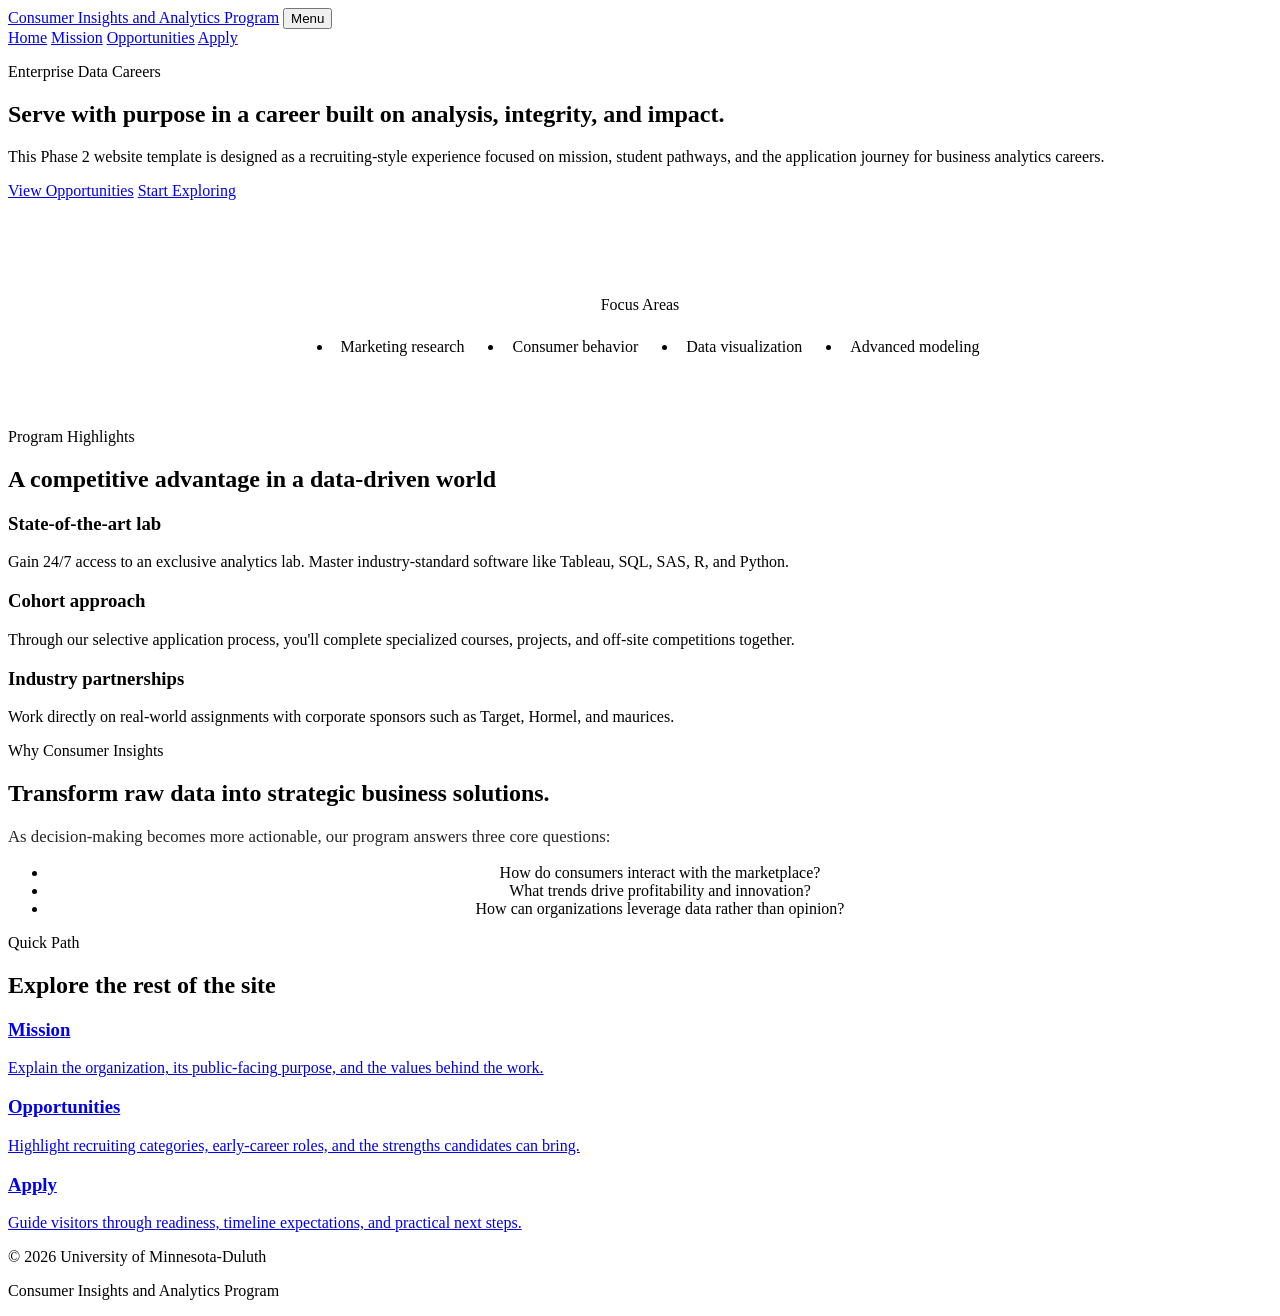
==== index.html @ dcd32820 "Add files via upload" ====
<!DOCTYPE html>
<html lang="en">
<head>
    <meta charset="UTF-8">
    <meta name="viewport" content="width=device-width, initial-scale=1.0">
    <meta name="description" content="Consumer Insights and Analytics recruiting website highlighting mission, career paths, and application guidance.">
    <title>Consumer Insights and Analytics | Careers With Impact</title>
    <link rel="stylesheet" href="css/style.css">
</head>
<body>
    <header class="site-header">
        <div class="container topbar">
            <a class="brand" href="index.html">Consumer Insights and Analytics Program</a>
            <button class="menu-toggle" type="button" aria-expanded="false" aria-controls="site-nav">Menu</button>
            <nav id="site-nav" class="site-nav">
                <a class="active" href="index.html">Home</a>
                <a href="mission.html">Mission</a>
                <a href="opportunities.html">Opportunities</a>
                <a href="apply.html">Apply</a>
            </nav>
        </div>
    </header>

    <main>
        <section class="hero">
            <div class="container">
                <div class="hero-centered">
                    <p class="eyebrow">Enterprise Data Careers</p>
                    <h1>Serve with purpose in a career built on analysis, integrity, and impact.</h1>
                    <p class="lead">
                        This Phase 2 website template is designed as a recruiting-style experience focused on mission, student pathways, and the application journey for business analytics careers.
                    </p>
                    <div class="hero-actions">
                        <a class="button button-primary" href="opportunities.html">View Opportunities</a>
                        <a class="button button-secondary" href="apply.html">Start Exploring</a>
                    </div>
                </div>
                
                <aside class="hero-panel" style="max-width: 860px; margin: 3rem auto 0; text-align: center; padding: 2rem;">
                    <p class="panel-label" style="display: flex; flex-direction: column; align-items: center;">Focus Areas</p>
                    <ul class="panel-list" style="display: flex; gap: 2rem; justify-content: center; flex-wrap: wrap;">
                        <li style="border: none; padding: 0.5rem;">Marketing research</li>
                        <li style="border: none; padding: 0.5rem;">Consumer behavior</li>
                        <li style="border: none; padding: 0.5rem;">Data visualization</li>
                        <li style="border: none; padding: 0.5rem;">Advanced modeling</li>
                    </ul>
                </aside>
            </div>
        </section>

        <section class="section">
            <div class="container">
                <div class="section-heading">
                    <p class="eyebrow">Program Highlights</p>
                    <h2>A competitive advantage in a data-driven world</h2>
                </div>
                <div class="card-grid three-up">
                    <article class="card reveal">
                        <h3>State-of-the-art lab</h3>
                        <p>Gain 24/7 access to an exclusive analytics lab. Master industry-standard software like Tableau, SQL, SAS, R, and Python.</p>
                    </article>
                    <article class="card reveal">
                        <h3>Cohort approach</h3>
                        <p>Through our selective application process, you'll complete specialized courses, projects, and off-site competitions together.</p>
                    </article>
                    <article class="card reveal">
                        <h3>Industry partnerships</h3>
                        <p>Work directly on real-world assignments with corporate sponsors such as Target, Hormel, and maurices.</p>
                    </article>
                </div>
            </div>
        </section>

        <section class="section section-dark">
            <div class="container split">
                <div>
                    <p class="eyebrow">Why Consumer Insights</p>
                    <h2>Transform raw data into strategic business solutions.</h2>
                    <p style="font-size: 1.05rem; opacity: 0.85; margin-top: 1rem;">As decision-making becomes more actionable, our program answers three core questions:</p>
                </div>
                <div class="bullet-panel reveal" style="height: 100%; display: flex; flex-direction: column; justify-content: center; text-align: center;">
                    <ul style="margin: auto 0;">
                        <li>How do consumers interact with the marketplace?</li>
                        <li>What trends drive profitability and innovation?</li>
                        <li>How can organizations leverage data rather than opinion?</li>
                    </ul>
                </div>
            </div>
        </section>

        <section class="section">
            <div class="container">
                <div class="section-heading">
                    <p class="eyebrow">Quick Path</p>
                    <h2>Explore the rest of the site</h2>
                </div>
                <div class="card-grid three-up">
                    <a class="card card-link reveal" href="mission.html">
                        <h3>Mission</h3>
                        <p>Explain the organization, its public-facing purpose, and the values behind the work.</p>
                    </a>
                    <a class="card card-link reveal" href="opportunities.html">
                        <h3>Opportunities</h3>
                        <p>Highlight recruiting categories, early-career roles, and the strengths candidates can bring.</p>
                    </a>
                    <a class="card card-link reveal" href="apply.html">
                        <h3>Apply</h3>
                        <p>Guide visitors through readiness, timeline expectations, and practical next steps.</p>
                    </a>
                </div>
            </div>
        </section>
    </main>

    <footer class="site-footer">
        <div class="container footer-row">
            <p>&copy; <span class="current-year">2026</span> University of Minnesota-Duluth</p>
            <p>Consumer Insights and Analytics Program</p>
        </div>
    </footer>

    <script src="js/main.js"></script>
</body>
</html>
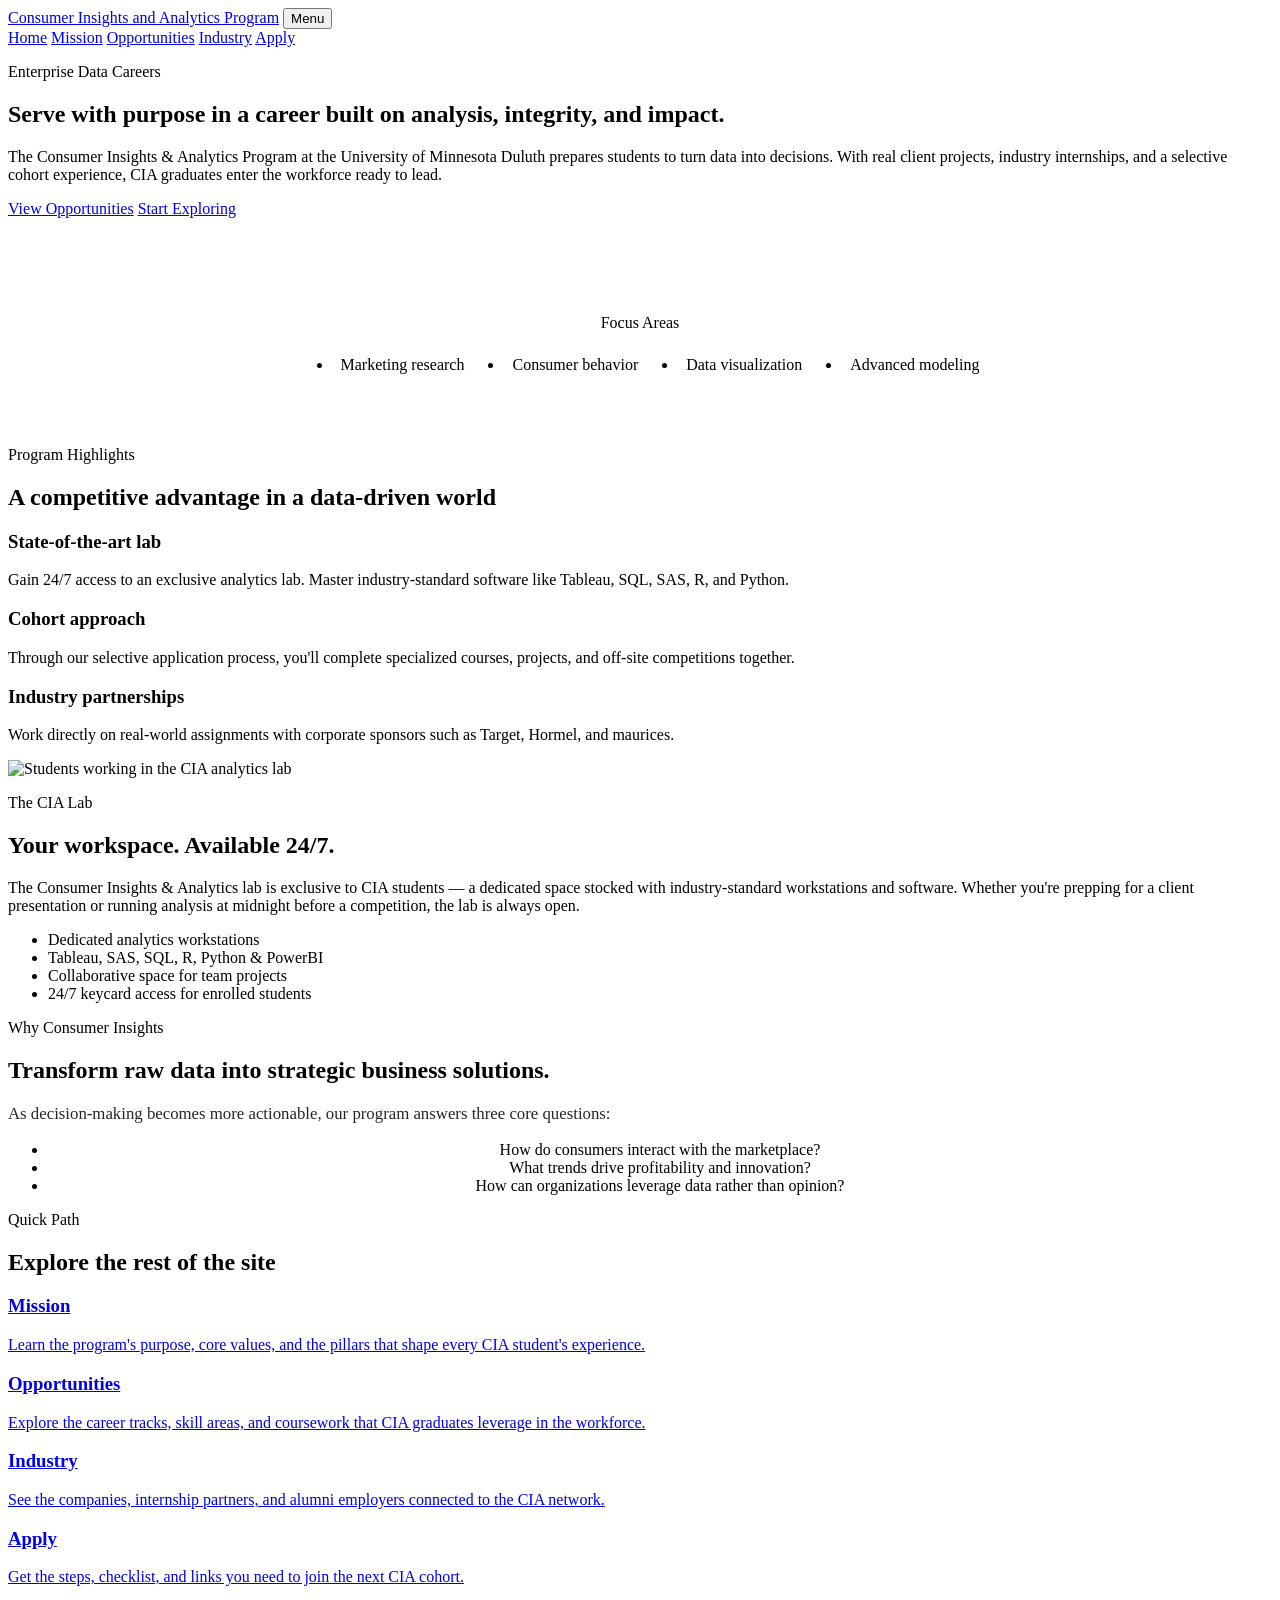
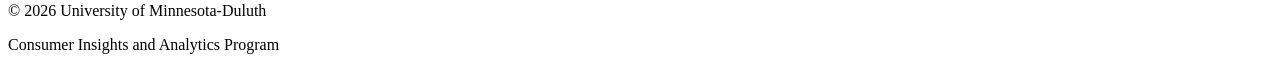
==== commit 4c6c422f: "Add files via upload" ====
--- a/index.html
+++ b/index.html
@@ -16,6 +16,7 @@
                 <a class="active" href="index.html">Home</a>
                 <a href="mission.html">Mission</a>
                 <a href="opportunities.html">Opportunities</a>
+                <a href="partners.html">Industry</a>
                 <a href="apply.html">Apply</a>
             </nav>
         </div>
@@ -28,7 +29,7 @@
                     <p class="eyebrow">Enterprise Data Careers</p>
                     <h1>Serve with purpose in a career built on analysis, integrity, and impact.</h1>
                     <p class="lead">
-                        This Phase 2 website template is designed as a recruiting-style experience focused on mission, student pathways, and the application journey for business analytics careers.
+                        The Consumer Insights &amp; Analytics Program at the University of Minnesota Duluth prepares students to turn data into decisions. With real client projects, industry internships, and a selective cohort experience, CIA graduates enter the workforce ready to lead.
                     </p>
                     <div class="hero-actions">
                         <a class="button button-primary" href="opportunities.html">View Opportunities</a>
@@ -71,6 +72,28 @@
             </div>
         </section>
 
+        <section class="lab-section">
+            <div class="lab-img-wrap">
+                <img src="Images/CIA_lab.jpeg" alt="Students working in the CIA analytics lab" class="lab-img">
+                <div class="lab-img-fade"></div>
+            </div>
+            <div class="lab-copy reveal">
+                <div class="container lab-copy-inner">
+                    <div>
+                        <p class="eyebrow">The CIA Lab</p>
+                        <h2>Your workspace. Available 24/7.</h2>
+                        <p>The Consumer Insights &amp; Analytics lab is exclusive to CIA students — a dedicated space stocked with industry-standard workstations and software. Whether you're prepping for a client presentation or running analysis at midnight before a competition, the lab is always open.</p>
+                        <ul class="lab-features">
+                            <li>Dedicated analytics workstations</li>
+                            <li>Tableau, SAS, SQL, R, Python &amp; PowerBI</li>
+                            <li>Collaborative space for team projects</li>
+                            <li>24/7 keycard access for enrolled students</li>
+                        </ul>
+                    </div>
+                </div>
+            </div>
+        </section>
+
         <section class="section section-dark">
             <div class="container split">
                 <div>
@@ -94,18 +117,22 @@
                     <p class="eyebrow">Quick Path</p>
                     <h2>Explore the rest of the site</h2>
                 </div>
-                <div class="card-grid three-up">
+                <div class="card-grid four-up">
                     <a class="card card-link reveal" href="mission.html">
                         <h3>Mission</h3>
-                        <p>Explain the organization, its public-facing purpose, and the values behind the work.</p>
+                        <p>Learn the program's purpose, core values, and the pillars that shape every CIA student's experience.</p>
                     </a>
                     <a class="card card-link reveal" href="opportunities.html">
                         <h3>Opportunities</h3>
-                        <p>Highlight recruiting categories, early-career roles, and the strengths candidates can bring.</p>
+                        <p>Explore the career tracks, skill areas, and coursework that CIA graduates leverage in the workforce.</p>
+                    </a>
+                    <a class="card card-link reveal" href="partners.html">
+                        <h3>Industry</h3>
+                        <p>See the companies, internship partners, and alumni employers connected to the CIA network.</p>
                     </a>
                     <a class="card card-link reveal" href="apply.html">
                         <h3>Apply</h3>
-                        <p>Guide visitors through readiness, timeline expectations, and practical next steps.</p>
+                        <p>Get the steps, checklist, and links you need to join the next CIA cohort.</p>
                     </a>
                 </div>
             </div>
